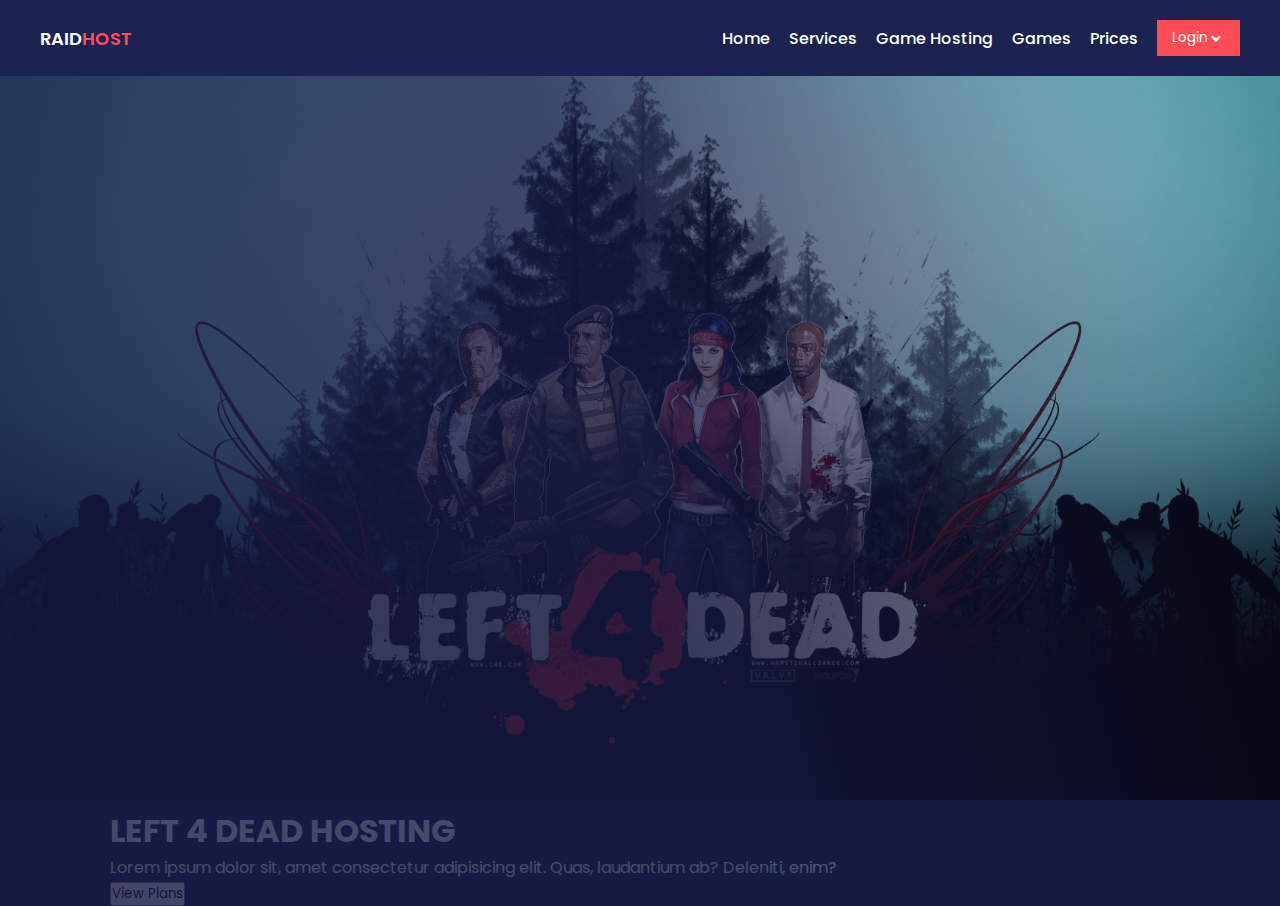
==== Game_Center_HTML5_CSS3/index.html @ 54f1a9e1 "started new project and created header section" ====
<!DOCTYPE html>
<html lang="en">
<head>
    <meta charset="UTF-8">
    <meta name="viewport" content="width=device-width, initial-scale=1.0">
    <title>Document</title>
    <!-- CSS -->
     <link rel="stylesheet" href="./css/style.css">

     <!-- BOXICONS CDN -->
     <link href='https://unpkg.com/boxicons@2.1.4/css/boxicons.min.css' rel='stylesheet'>

     <!-- sekmeye foto ekleme -->
      <link rel="shortcut icon" href="#" type="image/x-icon">
</head>
<body>

    <!-- * HEADER -->
     <header>
        <div class="nav">
             <!-- logo -->
             <a href="index.html" class="logo">Raid<span>Host</span></a>
             <!-- navbar -->
             <nav class="navbar">
                <a href="#" class="nav-link">Home</a>
                <a href="#" class="nav-link">Services</a>
                <a href="#" class="nav-link">Game Hosting</a>
                <a href="#" class="nav-link">Games</a>
                <a href="#" class="nav-link">Prices</a>
                <button class="login-btn">
                    <span>Login</span>
                    <i class='bx bx-chevron-down' ></i>
                  </button>
             </nav>
             <!-- menu-icon -->
              <a href="" class="menu-icon"><i class='bx bx-menu' ></i></a>
              
        </div>
     </header>

     <!-- * HOME -->
      <section class="home" id="home">
        <div class="home-container">
            <div class="home-frame">
                <img src="./img/home-1.jpg" alt="" class="frame-img">
                <div class="home-overlay"></div>
                <div class="home-text container">
                    <h1 class="frame-title">
                        LEFT 4 DEAD <span>HOSTING</span>
                    </h1>
                    <p class="frame-description">
                        Lorem ipsum dolor sit, amet consectetur adipisicing elit. Quas, laudantium ab? Deleniti, enim?
                    </p>
                    <button class="btn">View Plans</button>
                </div>
            </div>
        </div>
      </section>
    
</body>
</html>
---- Game_Center_HTML5_CSS3/css/style.css ----
/* Google Font */
@import url('https://fonts.googleapis.com/css2?family=Poppins:ital,wght@0,100;0,200;0,300;0,400;0,500;0,600;0,700;0,800;0,900;1,100;1,200;1,300;1,400;1,500;1,600;1,700;1,800;1,900&display=swap');

* {
    margin: 0;
    padding: 0;
    box-sizing: border-box; /* kapsayicilarin boyutlarinin tasmasini engeller. */
    font-family: var(--poppins-font-family);
}

/* * VARIABLES */
:root {
    /* font-families */
    --poppins-font-family: "Poppins", sans-serif;
    /* colors */
    --body-color: #171b44;
    --body-alter-color: #4454ff;
    --main-color: #ff4d55;
    --hover-color: #f8646c;
    --container-color: #1d2352;
    --text-color: #fbfeff;
    --text-alter-color: #0bd2d4;
}

/* * Basic Styles */
a {
    text-decoration: none;
}

.container {
    /* background-color: red; */
    max-width: 1060px;
    margin: auto;
    width: 100%;
}

body {
    background-color: var(--body-color);
    color: var(--text-color);
}

/* ! HEADER */
header {
    position: fixed /* yukarida sabit kalmasini saglar */;
    background: #1c2351;
    width: 100%;
    z-index: 200;
    top: 0;
    left: 0;
}

.nav {
    /* background-color: red; */
    max-width: 1200px;
    margin: auto;
    width: 95%;
    display: flex;
    align-items: center;
    justify-content: space-between;
    padding: 20px 0;
}

.logo {
    color: var(--text-color);
    font-size: 18px;
    font-weight: 600;
    text-transform: uppercase;
    display: flex;
    align-items: center;
}

.logo span {
    color: var(--main-color);
}

.navbar {
    display: flex;
    align-items: center;
    column-gap: 19px;
}

.nav-link {
    color: var(--text-color);
    font-size: 16px;
    font-weight: 500;
    position: relative; /* after'daki position:relative calismasi icin bunun relative olmaisi lazim */
}

.nav-link::after {
    content: ""; /* zorunlu */
    position: absolute;
    width: 0;
    height: 3px;
    background-color: var(--main-color);
    left: 0;
    bottom: -4px;
    transition: all 0.4s linear; /* mause cekildiginde hover etkisi olur */
}

.nav-link:hover::after {
    width: 100%;
    transition: all 0.4s linear;
}

.login-btn {
    background-color: var(--main-color);
    color: var(--text-color);
    padding: 8px 15px;
    display: flex;
    justify-content: center;
    align-items: center;
    border: none;
    cursor: pointer;
}

.login-btn i {
    font-size: 18px;
    font-weight: 600;
    transition: all 0.4s linear;
}

.login-btn:hover {
    background: var(--hover-color);
}

.menu-icon {
    display: none;
}

.menu-icon {
    color: var(--text-color);
    font-size: 25px;
}


/* ! HOME */
.home-container {
    min-height: 640px;
    position: relative;
    display: flex;
    align-items: center;
}

.home-frame {
    position: relative;
}

.frame-img {
    width: 100%;
    height: 100%;
}

.home-overlay {
    position: absolute;
    background: linear-gradient(74deg, 
    rgba(23, 27, 68, 80%) 50%,
    rgba(23, 24, 68, 14%));
    width: 100%;
    height: 100%;
    top: 0;
    left: 0;
    z-index: 100;
}


























/* ! RESPONSIVE */
@media (max-width: 1050px) {

}

@media (max-width: 952px) {

}

@media (max-width: 850px) {

}

@media (max-width: 792px) {
    .menu-icon {
        display: block;
    }

    .navbar {
        display: none;
    }

    .nav {
        padding: 10px;
    }
}
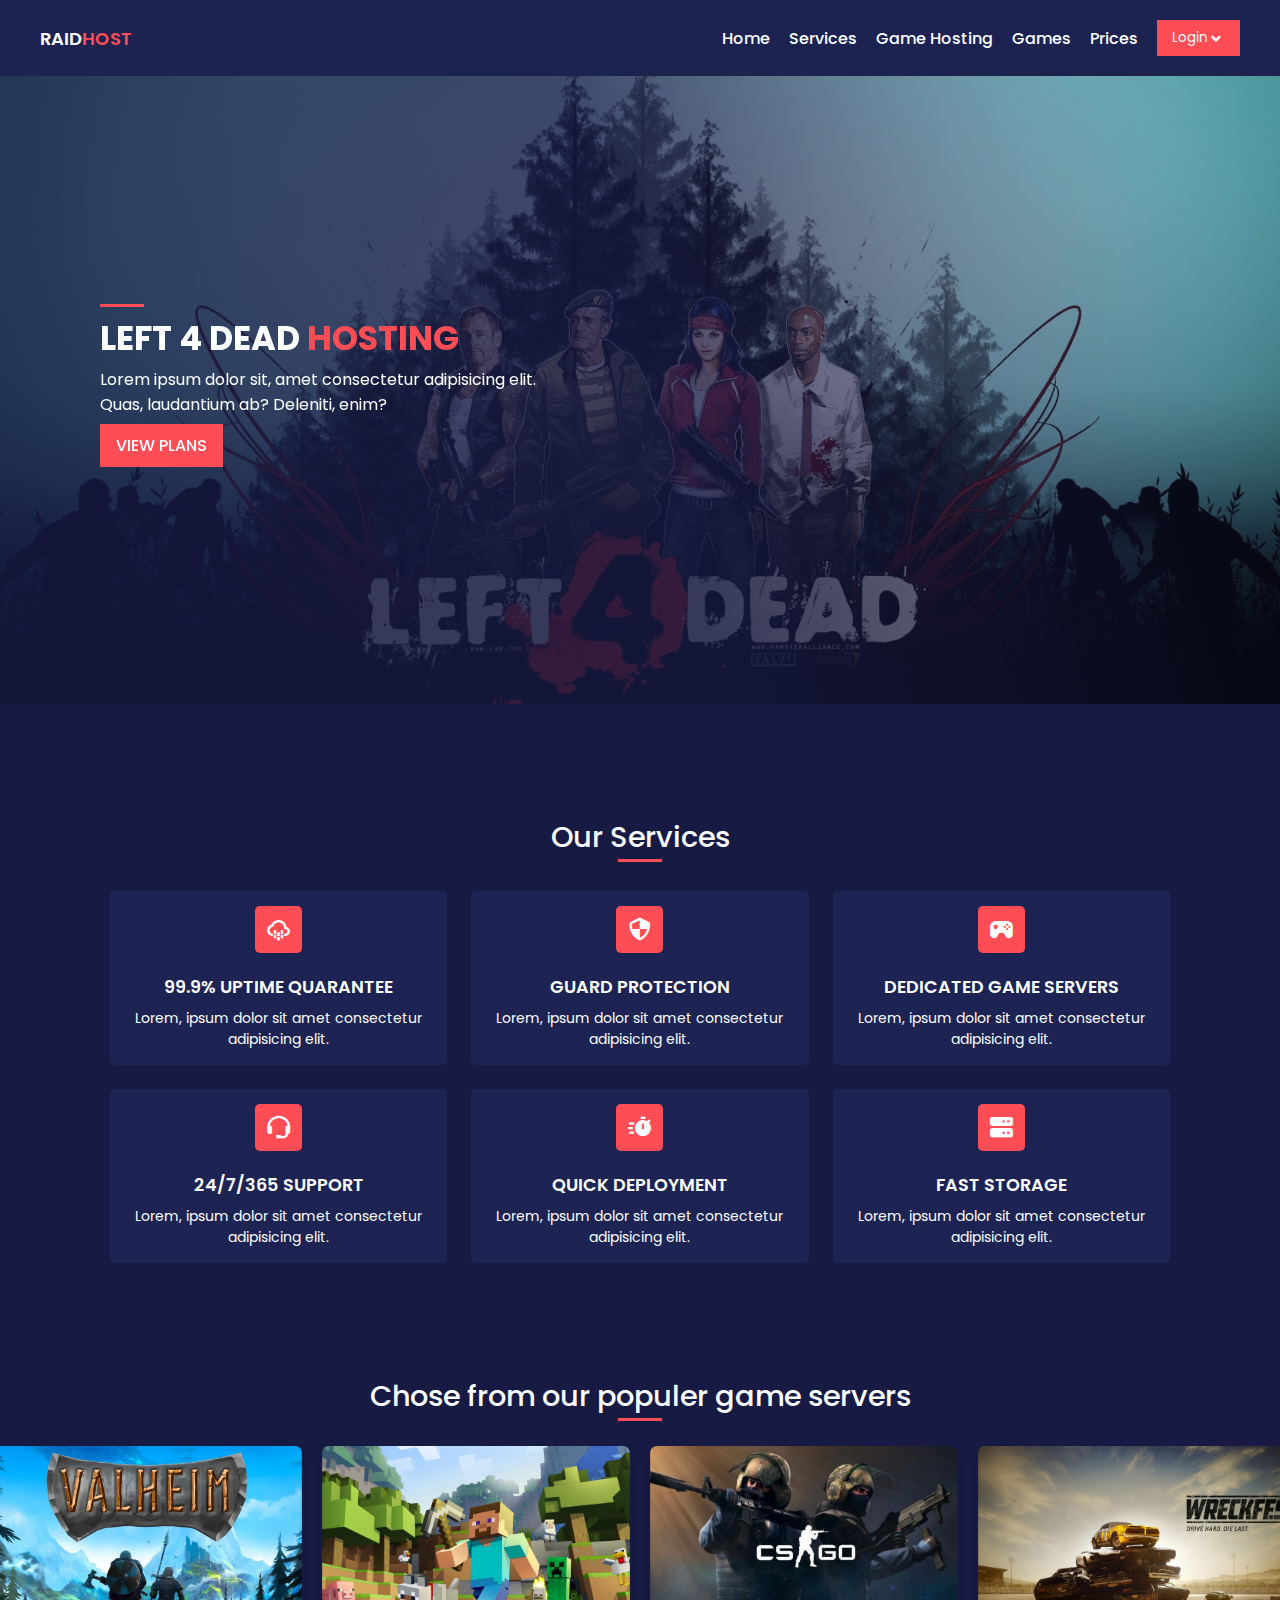
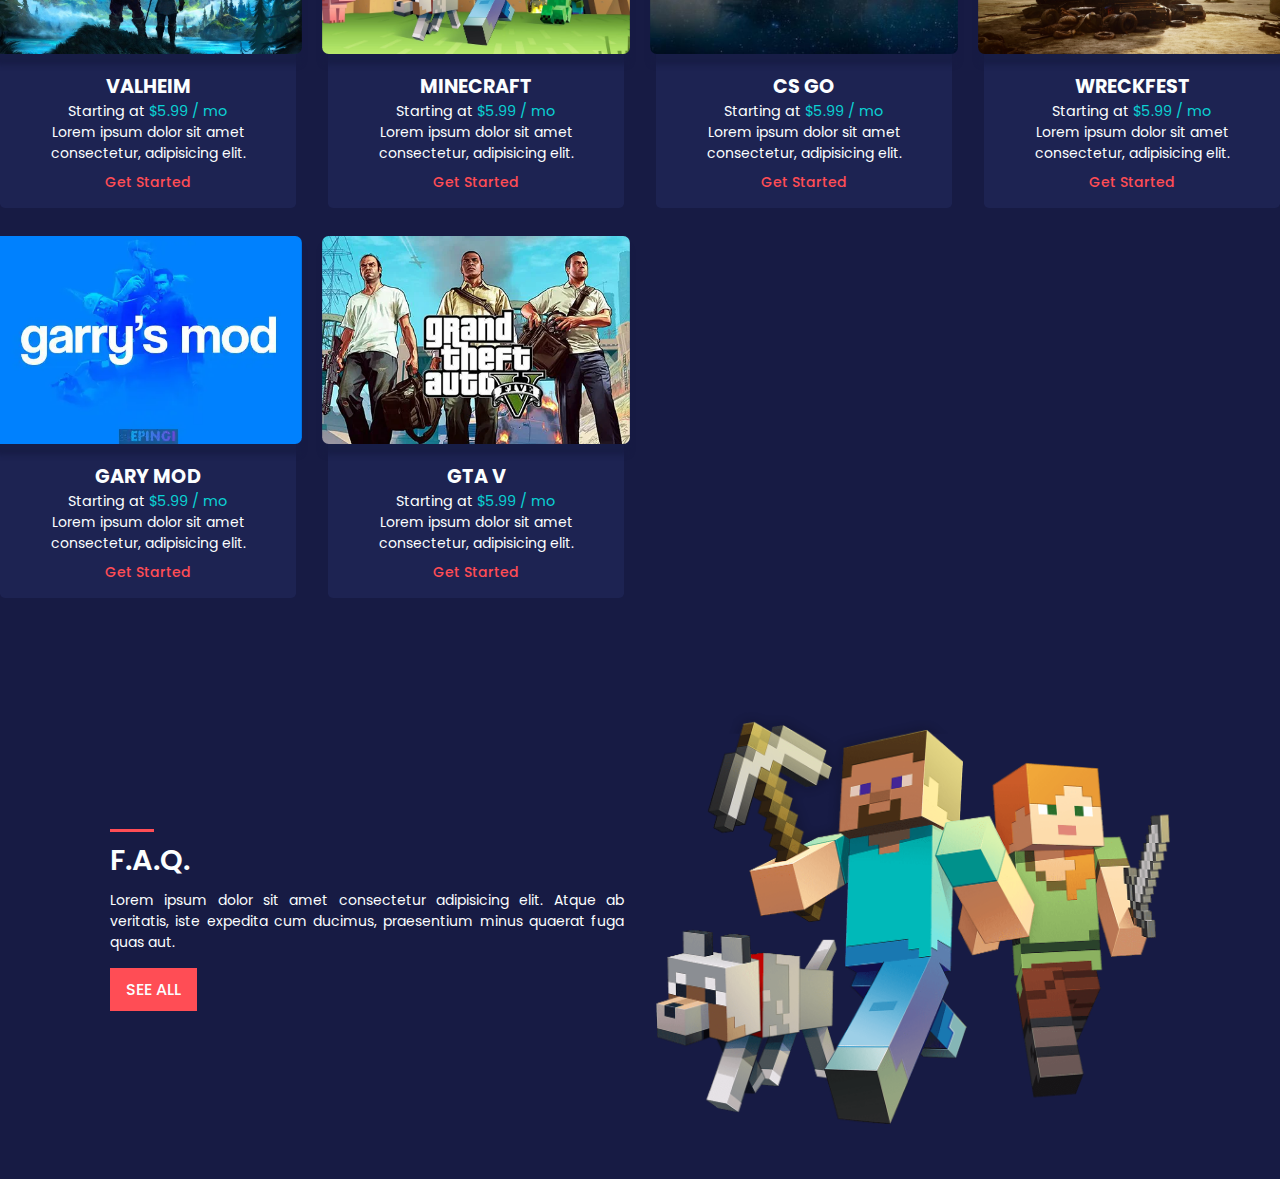
==== commit fe6ed592: "added home, services and faq section" ====
--- a/Game_Center_HTML5_CSS3/index.html
+++ b/Game_Center_HTML5_CSS3/index.html
@@ -16,7 +16,7 @@
 <body>
 
     <!-- * HEADER -->
-     <header>
+    <header>
         <div class="nav">
              <!-- logo -->
              <a href="index.html" class="logo">Raid<span>Host</span></a>
@@ -36,26 +36,165 @@
               <a href="" class="menu-icon"><i class='bx bx-menu' ></i></a>
               
         </div>
-     </header>
-
-     <!-- * HOME -->
-      <section class="home" id="home">
-        <div class="home-container">
-            <div class="home-frame">
-                <img src="./img/home-1.jpg" alt="" class="frame-img">
+    </header>
+
+    <!-- * HOME -->
+    <section class="home" id="home">
+        <div class="home-wrapper">
+                <img src="./img/home-1.jpg" alt="">
                 <div class="home-overlay"></div>
                 <div class="home-text container">
-                    <h1 class="frame-title">
+                    <h1 class="home-title">
                         LEFT 4 DEAD <span>HOSTING</span>
                     </h1>
-                    <p class="frame-description">
+                    <p class="home-description">
                         Lorem ipsum dolor sit, amet consectetur adipisicing elit. Quas, laudantium ab? Deleniti, enim?
                     </p>
-                    <button class="btn">View Plans</button>
+                    <a href="#" class="btn">View Plans</a>
                 </div>
             </div>
         </div>
-      </section>
+    </section>
+
+    <!-- * SERVICES -->
+    <section class="servives container" id="services">
+        <!-- heading -->
+         <h2 class="heading">Our Services</h2>
+         <div class="services-content">
+            <!-- boxes -->
+             <div class="ser-box">
+                <i class="bx bx-cloud-drizzle"></i>
+                <h2 class="ser-box-title">99.9% UPTIME QUARANTEE</h2>
+                <p>Lorem, ipsum dolor sit amet consectetur adipisicing elit.</p>
+             </div>
+
+             <div class="ser-box">
+                <i class="bx bx-shield-quarter"></i>
+                <h2 class="ser-box-title">GUARD PROTECTION</h2>
+                <p>Lorem, ipsum dolor sit amet consectetur adipisicing elit.</p>
+             </div>
+
+             <div class="ser-box">
+                <i class="bx bxs-joystick"></i>
+                <h2 class="ser-box-title">DEDICATED GAME SERVERS</h2>
+                <p>Lorem, ipsum dolor sit amet consectetur adipisicing elit.</p>
+             </div>
+
+             <div class="ser-box">
+                <i class="bx bx-support"></i>
+                <h2 class="ser-box-title">24/7/365 SUPPORT</h2>
+                <p>Lorem, ipsum dolor sit amet consectetur adipisicing elit.</p>
+             </div>
+
+             <div class="ser-box">
+                <i class="bx bxs-timer"></i>
+                <h2 class="ser-box-title">QUICK DEPLOYMENT</h2>
+                <p>Lorem, ipsum dolor sit amet consectetur adipisicing elit.</p>
+             </div>
+
+             <div class="ser-box">
+                <i class="bx bxs-server"></i>
+                <h2 class="ser-box-title">FAST STORAGE</h2>
+                <p>Lorem, ipsum dolor sit amet consectetur adipisicing elit.</p>
+             </div>
+         </div>
+    </section>
+
+    <!-- * GAMES -->
+    <section class="games conteiner" id="games">
+            <!-- heading -->
+             <h2 class="heading">Chose from our populer game servers</h2>
+             <!-- games-content -->
+            <div class="games-content">
+                <!-- boxes -->
+                <div class="games-box">
+                    <img src="./img/game-1.jpg" class="game-box-img" alt="">
+                    <div class="game-text">
+                        <h2 class="game-box-title">VALHEIM</h2>
+                        <h3 class="game-price">Starting at <span>$5.99 / mo</span></h3>
+                        <p>
+                            Lorem ipsum dolor sit amet consectetur, adipisicing elit.
+                        </p>
+                        <a href="#" class="game-btn">Get Started</a>
+                    </div>
+                </div> 
+
+                <div class="games-box">
+                    <img src="./img/game-2.jpg" class="game-box-img" alt="">
+                    <div class="game-text">
+                        <h2 class="game-box-title">MINECRAFT</h2>
+                        <h3 class="game-price">Starting at <span>$5.99 / mo</span></h3>
+                        <p>
+                            Lorem ipsum dolor sit amet consectetur, adipisicing elit.
+                        </p>
+                        <a href="#" class="game-btn">Get Started</a>
+                    </div>
+                </div> 
+
+                <div class="games-box">
+                    <img src="./img/game-3.jpg" class="game-box-img" alt="">
+                    <div class="game-text">
+                        <h2 class="game-box-title">CS GO</h2>
+                        <h3 class="game-price">Starting at <span>$5.99 / mo</span></h3>
+                        <p>
+                            Lorem ipsum dolor sit amet consectetur, adipisicing elit.
+                        </p>
+                        <a href="#" class="game-btn">Get Started</a>
+                    </div>
+                </div> 
+
+                <div class="games-box">
+                    <img src="./img/game-4.jpg" class="game-box-img" alt="">
+                    <div class="game-text">
+                        <h2 class="game-box-title">WRECKFEST</h2>
+                        <h3 class="game-price">Starting at <span>$5.99 / mo</span></h3>
+                        <p>
+                            Lorem ipsum dolor sit amet consectetur, adipisicing elit.
+                        </p>
+                        <a href="#" class="game-btn">Get Started</a>
+                    </div>
+                </div> 
+
+                <div class="games-box">
+                    <img src="./img/game-5.webp" class="game-box-img" alt="">
+                    <div class="game-text">
+                        <h2 class="game-box-title">GARY MOD</h2>
+                        <h3 class="game-price">Starting at <span>$5.99 / mo</span></h3>
+                        <p>
+                            Lorem ipsum dolor sit amet consectetur, adipisicing elit.
+                        </p>
+                        <a href="#" class="game-btn">Get Started</a>
+                    </div>
+                </div> 
+
+                <div class="games-box">
+                    <img src="./img/game-6.webp" class="game-box-img" alt="">
+                    <div class="game-text">
+                        <h2 class="game-box-title">GTA V</h2>
+                        <h3 class="game-price">Starting at <span>$5.99 / mo</span></h3>
+                        <p>
+                            Lorem ipsum dolor sit amet consectetur, adipisicing elit.
+                        </p>
+                        <a href="#" class="game-btn">Get Started</a>
+                    </div>
+                </div> 
+            </div>
+    </section>
+
+    <!-- * FAQ -->
+     <section class="faq container" id="faq">
+        <div class="faq-text">
+            <h2 class="faq-title">F.A.Q.</h2>
+            <p>
+                Lorem ipsum dolor sit amet consectetur adipisicing elit. Atque ab veritatis, iste expedita cum ducimus, praesentium minus quaerat fuga quas aut.
+            </p>
+            <a href="#" class="btn">SEE ALL</a>
+        </div>
+        <div class="faq-img">
+            <img src="./img/faq-img.png" alt="">
+        </div>
+     </section>
+
     
 </body>
 </html>--- a/Game_Center_HTML5_CSS3/css/style.css
+++ b/Game_Center_HTML5_CSS3/css/style.css
@@ -23,8 +23,18 @@
 }
 
 /* * Basic Styles */
-a {
-    text-decoration: none;
+body {
+    background-color: var(--body-color);
+    color: var(--text-color);
+}
+
+::selection {
+    background: var(--main-color);
+    color: var(--text-color);
+}
+
+section {
+    padding: 4rem 0 3rem;
 }
 
 .container {
@@ -34,9 +44,12 @@
     width: 100%;
 }
 
-body {
-    background-color: var(--body-color);
-    color: var(--text-color);
+a {
+    text-decoration: none;
+}
+
+img {
+    width: 100%;
 }
 
 /* ! HEADER */
@@ -113,7 +126,7 @@
     cursor: pointer;
 }
 
-.login-btn i {
+.login-btn .bx {
     font-size: 18px;
     font-weight: 600;
     transition: all 0.4s linear;
@@ -127,27 +140,25 @@
     display: none;
 }
 
-.menu-icon {
+.menu-icon .bx {
     color: var(--text-color);
     font-size: 25px;
 }
 
 
 /* ! HOME */
-.home-container {
+.home-wrapper {
     min-height: 640px;
     position: relative;
-    display: flex;
-    align-items: center;
-}
-
-.home-frame {
-    position: relative;
-}
-
-.frame-img {
+}
+
+.home-wrapper img {
+    position: absolute;
     width: 100%;
     height: 100%;
+    object-fit: cover;
+    object-position: center;
+    z-index: -1;
 }
 
 .home-overlay {
@@ -162,15 +173,201 @@
     z-index: 100;
 }
 
-
-
-
-
-
-
-
-
-
+.home-text {
+    position: absolute;
+    z-index: 200;
+    top: 250px;
+    left: 100px;
+}
+
+.home-title {
+    font-size: 2.1rem;
+    font-weight: 700;
+    text-transform: uppercase;
+}
+
+.home-title span {
+    color: var(--main-color);
+}
+
+.home-title::after, .faq-title::after {
+    position: absolute;
+    content: "";
+    width: 44px;
+    height: 3px;
+    background-color: var(--main-color);
+    left: 0;
+    top: -10px;
+}
+
+.home-description {
+    max-width: 450px;
+    font-size: 16px;
+    margin: 0.2rem 0 1rem;
+}
+
+.btn {
+    background-color: var(--main-color);
+    color: var(--text-color);
+    padding: 10px 16px;
+    font-size: 1rem;
+    font-weight: 500;
+    text-transform: uppercase;
+    transition: all 0.3s linear;
+}
+
+.btn:hover {
+    background: var(--hover-color);
+}
+
+
+/* ! SERVICES */
+.heading {
+    position: relative;
+    text-align: center;
+    font-size: 1.8rem;
+    font-weight: 500;
+    margin-bottom: 32px;
+}
+
+.heading::after {
+    position: absolute;
+    content: "";
+    background: var(--main-color);
+    width: 44px;
+    height: 3px;
+    left: 50%;
+    display: flex;
+    transform: translate(-50%);
+}
+
+.services-content {
+    display: grid;
+    grid-template-columns: repeat(auto-fit, minmax(280px, auto));
+    gap: 1.5rem;
+}
+
+.ser-box {
+    background: var(--container-color);
+    display: flex;
+    flex-direction: column;
+    align-items: center;
+    text-align: center;
+    border-radius: 0.3rem;
+    padding: 15px;
+    transition: all 0.4s ease-in-out;
+    cursor: pointer;
+}
+
+.ser-box:hover {
+    transform: scale(1.05);
+}
+
+.ser-box .bx {
+    font-size: 1.7rem;
+    background: var(--main-color);
+    padding: 10px;
+    border-radius: 0.3rem;
+}
+
+.ser-box-title {
+    font-size: 1.1rem;
+    font-weight: 600;
+    text-transform: uppercase;
+    margin: 1.3rem 0 0.5rem;
+}
+
+.ser-box p {
+    font-size: 14px;
+}
+
+/* ! GAMES */
+.games-content {
+    display: grid;
+    grid-template-columns: repeat(auto-fit, minmax(280px, auto));
+    gap: 2rem;
+}
+
+.games-box {
+    background: var(--container-color);
+    border-radius: 0.3rem;
+}
+
+.games-box img {
+    width: 100%;
+    height: 200px;
+    object-fit: cover;
+    object-position: center;
+    border-radius: 0.4rem;
+    transform: scale(1.04);
+    box-shadow: 0px 10px 5px rgba(23, 27, 68, 80%);
+}
+
+.game-text {
+    padding: 15px;
+    display: flex;
+    flex-direction: column;
+    align-items: center;
+    text-align: center;
+}
+
+.game-box-title {
+    font-size: 1.2rem;
+    font-size: 500;
+    text-transform: uppercase;
+}
+
+.game-price {
+    font-size: 0.9rem;
+    font-weight: 400;
+}
+
+.game-price span {
+    color: var(--text-alter-color);
+}
+
+.games-box p {
+    font-size: 14px;
+}
+
+.game-btn {
+    color: var(--main-color);
+    margin-top: 0.5rem;
+    font-size: 14px;
+    font-weight: 500;
+}
+
+/* ! FAQ */
+.faq {
+    display: flex;
+    align-items: center;
+    flex-wrap: wrap;
+    gap: 2rem;
+}
+
+.faq-text {
+    flex: 1 1 17rem; /* büyültme, kücültme, boyutu */
+}
+
+.faq-img {
+    flex: 1 1 17rem;
+}
+
+.faq-img img {
+    width: 100%;
+}
+
+.faq-title {
+    position: relative;
+    font-size: 1.8rem;
+    font-weight: 600;
+}
+
+.faq-text p {
+    font-size: 14px;
+    text-align: justify;
+    margin: 0.5rem 0 1.5rem;
+}
 
 
 
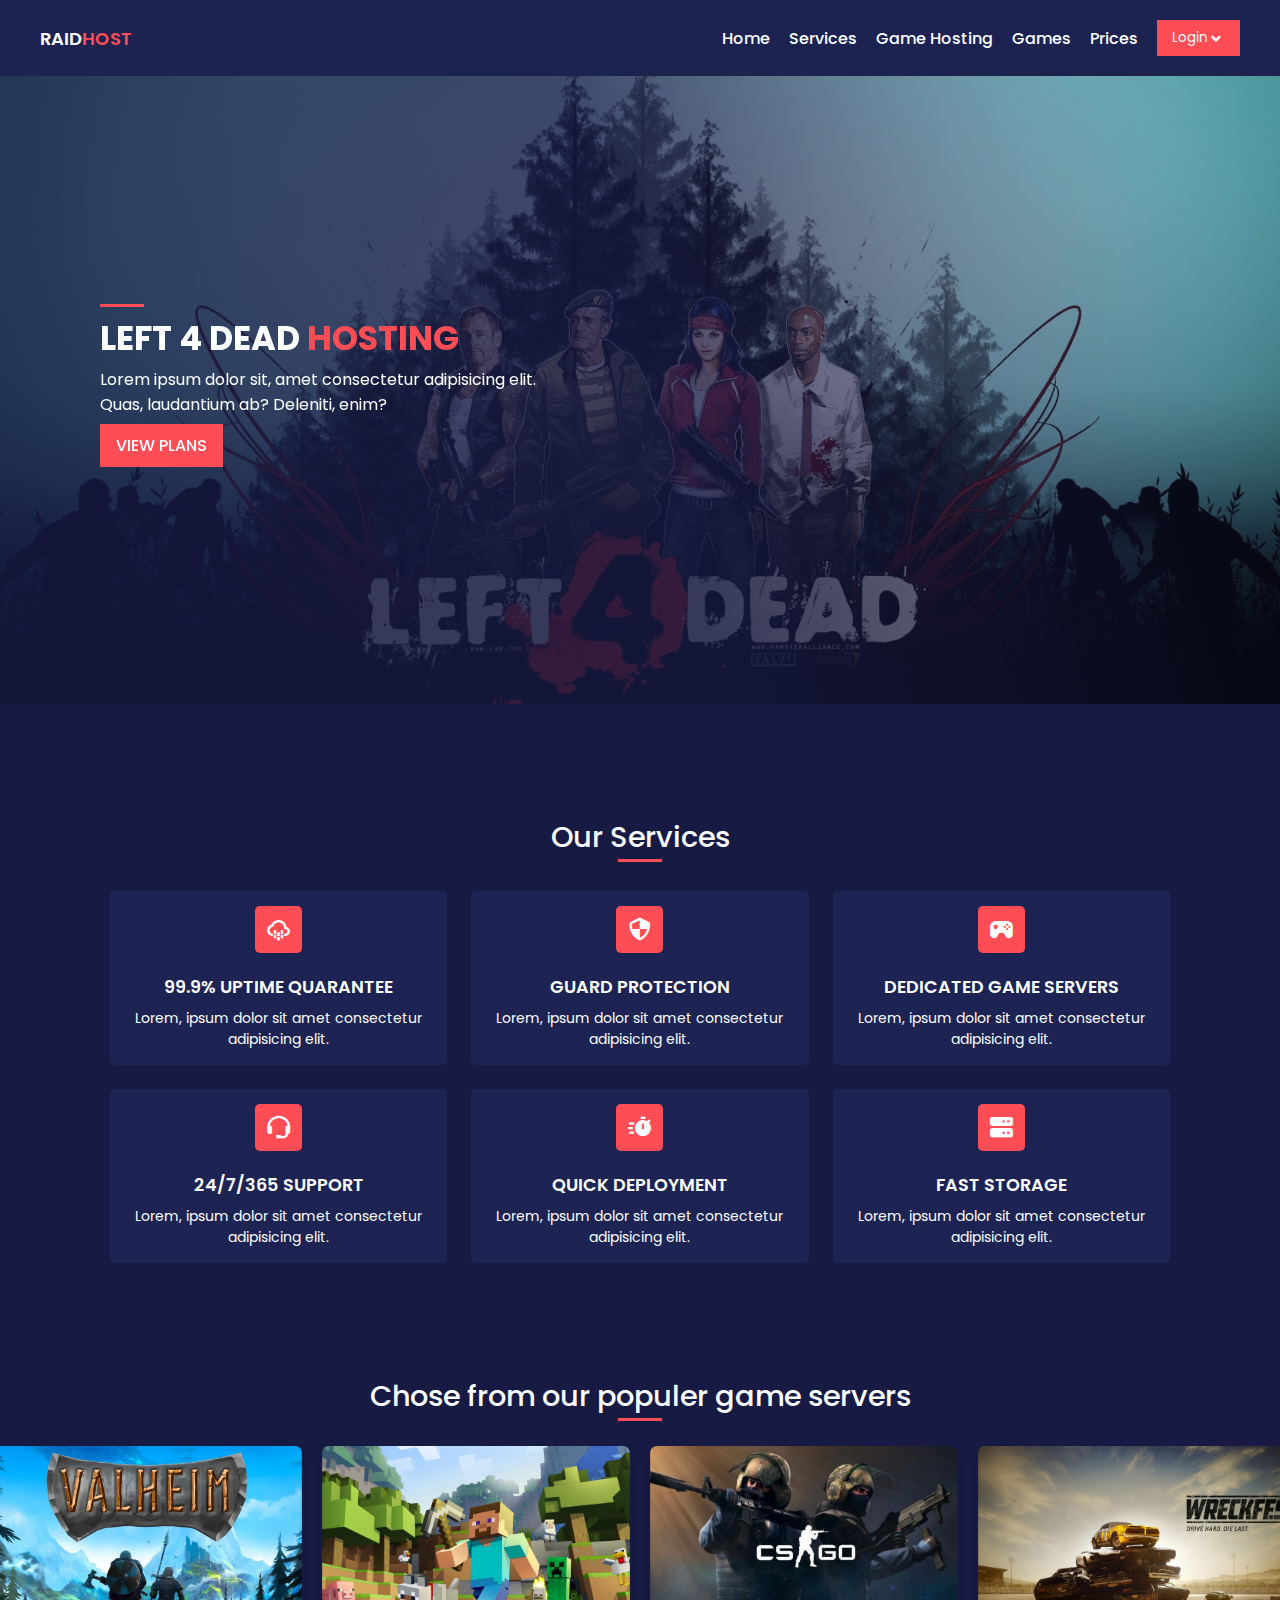
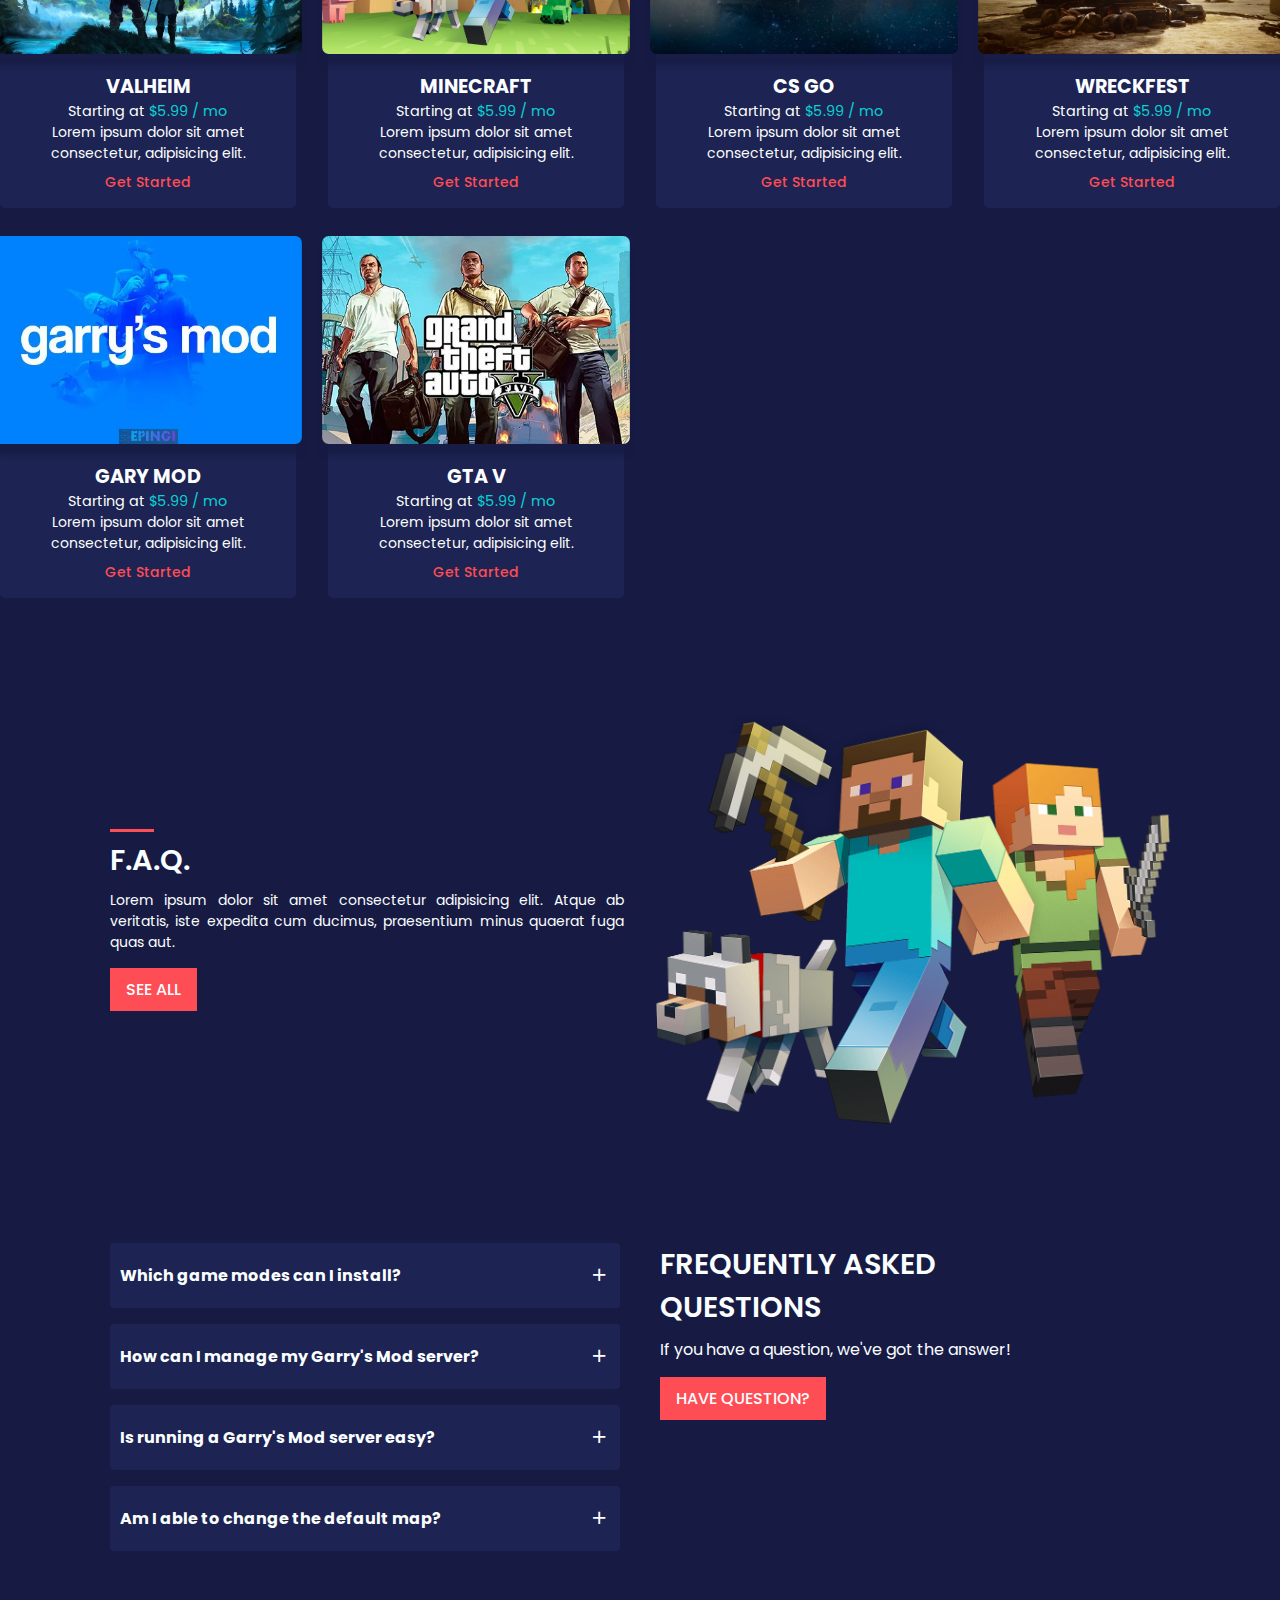
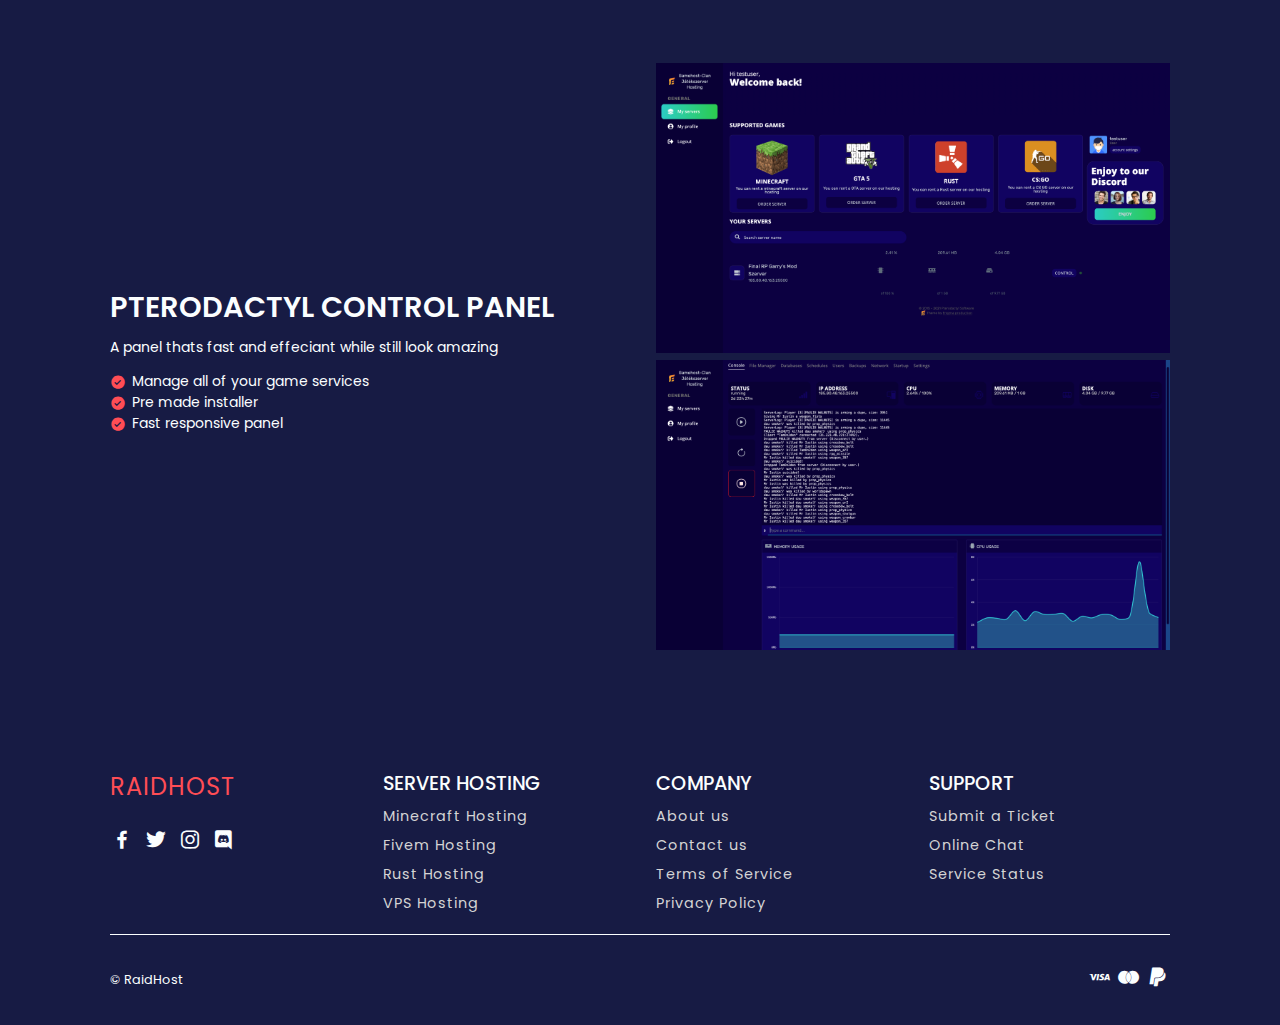
==== commit da63b46a: "added accordion, footer, control panel and copyright section" ====
--- a/Game_Center_HTML5_CSS3/index.html
+++ b/Game_Center_HTML5_CSS3/index.html
@@ -182,7 +182,7 @@
     </section>
 
     <!-- * FAQ -->
-     <section class="faq container" id="faq">
+    <section class="faq container" id="faq">
         <div class="faq-text">
             <h2 class="faq-title">F.A.Q.</h2>
             <p>
@@ -193,7 +193,139 @@
         <div class="faq-img">
             <img src="./img/faq-img.png" alt="">
         </div>
-     </section>
+    </section>
+
+    <!-- * ACCORDION -->
+    <section class="faq-accordion container" id="faq-acc">
+        <!-- accordion container -->
+         <div class="accordion-container">
+            <!-- items -->
+             <div class="accordion-item">
+                <div class="accordion-header">
+                    <h2 class="accordion-title">
+                        Which game modes can I install?
+                    </h2>
+                    <i class="bx bx-plus accordion-icon"></i>
+                </div>
+             </div>
+
+             <div class="accordion-item">
+                <div class="accordion-header">
+                    <h2 class="accordion-title">
+                        How can I manage my Garry's Mod server?
+                    </h2>
+                    <i class="bx bx-plus accordion-icon"></i>
+                </div>
+             </div>
+
+             <div class="accordion-item">
+                <div class="accordion-header">
+                    <h2 class="accordion-title">
+                        Is running a Garry's Mod server easy?
+                    </h2>
+                    <i class="bx bx-plus accordion-icon"></i>
+                </div>
+             </div>
+
+             <div class="accordion-item">
+                <div class="accordion-header">
+                    <h2 class="accordion-title">
+                        Am I able to change the default map?
+                    </h2>
+                    <i class="bx bx-plus accordion-icon"></i>
+                </div>
+             </div>
+         </div>
+
+         <!-- accordion text -->
+          <div class="accordion-text">
+            <h2>FREQUENTLY ASKED <br> QUESTIONS</h2>
+            <p>If you have a question, we've got the answer!</p>
+            <a href="#" class="btn">Have Question?</a>
+          </div>
+    </section>
+
+    <!-- * CONTROL PANEL -->
+    <section class="control">
+        <div class="control-content container">
+            <!-- control content -->
+            <div class="control-text">
+                <h2 class="control-title">PTERODACTYL CONTROL PANEL</h2>
+                <p>A panel thats fast and effeciant while still look amazing</p>
+                <div class="control-spec">
+                    <div class="spec-box">
+                        <i class="bx bxs-check-circle"></i>
+                        <span>Manage all of your game services</span>
+                    </div>
+                    <div class="spec-box">
+                        <i class="bx bxs-check-circle"></i>
+                        <span>Pre made installer</span>
+                    </div>
+                    <div class="spec-box">
+                        <i class="bx bxs-check-circle"></i>
+                        <span>Fast responsive panel</span>
+                    </div>
+                </div>
+            </div>
+            <!-- control images -->
+             <div class="control-images">
+                <div class="control-wrapper">
+                    <div class="control-img-box">
+                        <img src="./img/control-panel-1.png" alt="">
+                    </div>
+                    <div class="control-img-box">
+                        <img src="./img/control-panel-2.png" alt="">
+                    </div>
+                </div>
+             </div>
+        </div>    
+    </section>
+
+    <!-- * FOOTER -->
+    <footer class="footer container">
+        <div class="footer-box">
+            <a href="index.html" class="footer-logo">Raidhost</a>
+            <div class="social">
+                <i class="bx bxl-facebook"></i>
+                <i class="bx bxl-twitter"></i>
+                <i class="bx bxl-instagram"></i>
+                <i class="bx bxl-discord"></i>
+            </div>
+        </div>
+
+        <div class="footer-box">
+            <h2>SERVER HOSTING</h2>
+            <a href="#">Minecraft Hosting</a>
+            <a href="#">Fivem Hosting</a>
+            <a href="#">Rust Hosting</a>
+            <a href="#">VPS Hosting</a>
+        </div>
+
+        <div class="footer-box">
+            <h2>COMPANY</h2>
+            <a href="#">About us</a>
+            <a href="#">Contact us</a>
+            <a href="#">Terms of Service</a>
+            <a href="#">Privacy Policy</a>
+        </div>
+
+        <div class="footer-box">
+            <h2>SUPPORT</h2>
+            <a href="#">Submit a Ticket</a>
+            <a href="#">Online Chat</a>
+            <a href="#">Service Status</a>
+        </div>
+    </footer>
+
+    <!-- * COPYRIGHT -->
+    <div class="copyright container">
+        <p>&copy; RaidHost</p>
+        <div class="payments">
+            <i class="bx bxl-visa"></i>
+            <i class="bx bxl-mastercard"></i>
+            <i class="bx bxl-paypal"></i>
+        </div>
+    </div>
 
     
 </body>
--- a/Game_Center_HTML5_CSS3/css/style.css
+++ b/Game_Center_HTML5_CSS3/css/style.css
@@ -341,7 +341,7 @@
 .faq {
     display: flex;
     align-items: center;
-    flex-wrap: wrap;
+    flex-wrap: wrap; /* tasma olursa alta atar */
     gap: 2rem;
 }
 
@@ -370,14 +370,181 @@
 }
 
 
-
-
-
-
-
-
-
-
+/* ! ACCORDION */
+.faq-accordion {
+    display: flex;
+    flex-wrap: wrap;
+    gap: 2.5rem;
+}
+
+.accordion-text {
+    flex: 1 1 17rem;
+}
+
+.accordion-container {
+    flex: 1 1 17rem;
+}
+
+.accordion-text h2 {
+    position: relative;
+    font-size: 1.8rem;
+    font-weight: 600;
+    text-transform: uppercase;
+}
+
+.accordion-text p {
+    margin: 0.5rem 0 1.5rem;
+}
+
+.accordion-container {
+    display: grid;
+    gap: 1rem;
+}
+
+.accordion-item {
+    background-color: var(--container-color);
+    padding: 10px;
+    border-radius: 0.25rem;
+}
+
+.accordion-header {
+    display: flex;
+    justify-content: space-between;
+    align-items: center;
+    padding: 10px 0;
+    cursor: pointer;
+}
+
+.accordion-title {
+    font-size: 1rem;
+    font-size: 400;
+}
+
+.accordion-icon {
+    font-size: 1.3rem;
+    color: var(--text-color);
+}
+
+
+/* ! CONTROL PANEL */
+.control {
+    background: var(--body-color);
+}
+
+.control-content {
+    display: flex;
+    align-items: center;
+    gap: 2rem;
+    flex-wrap: wrap;
+}
+
+.control-text {
+    flex: 1 1 17rem;
+}
+
+.control-images {
+    flex: 1 1 17rem;
+}
+
+.control-title {
+    position: relative;
+    font-size: 1.8rem;
+    font-weight: 600;
+    text-transform: uppercase;
+}
+
+.control-text p {
+    font-size: 14px;
+    margin: 0.5rem 0 0.8rem;
+}
+
+.control-text .bx {
+    color: var(--main-color);
+}
+
+.spec-box {
+    display: flex;
+    align-items: center;
+    gap: 0.4rem;
+}
+
+.spec-box span {
+    font-size: 14px;
+}
+
+/* ! FOOTER */
+footer {
+    display: grid;
+    grid-template-columns: repeat(4, 1fr);
+    gap: 2rem;
+    margin-top: 4rem !important;
+    padding-bottom: 20px;
+}
+
+.footer-box {
+    display: flex;
+    flex-direction: column;
+    gap: 0.5rem;
+}
+
+.footer-box h2 {
+    font-size: 1.2rem;
+    font-weight: 500;
+    text-transform: uppercase;
+}
+
+.footer-box a {
+    color: #d4d4d4;
+    font-size: 0.9rem;
+    font-weight: 400;
+    letter-spacing: 1px;
+    transition: all 0.3s linear;
+}
+
+.footer-box a:hover {
+    color: var(--hover-color);
+    /* font-size: 1rem; */
+}
+
+.footer-box .footer-logo {
+    color: var(--main-color);
+    text-transform: uppercase;
+    font-size: 1.5rem;
+}
+
+.social {
+    margin-top: 1rem;
+    display: flex;
+    align-items: center;
+    column-gap: 10px;
+}
+
+.social .bx {
+    font-size: 1.5rem;
+    transition: all 0.4s linear;
+}
+
+.social .bx:hover {
+    color: var(--main-color);
+    cursor: pointer;
+}
+
+/* ! COPYRIGHT */
+.copyright {
+    border-top: 1px solid var(--text-color);
+    padding: 30px 0;
+    display: flex;
+    justify-content: space-between;
+    align-items: center;
+}
+
+.copyright p {
+    font-size: 0.8rem;
+}
+
+.payments .bx {
+    font-size: 25px;
+}
 
 
 
@@ -386,11 +553,28 @@
 
 /* ! RESPONSIVE */
 @media (max-width: 1050px) {
-
+    .container {
+        margin: 0 auto;
+        width: 92%;
+    }
 }
 
 @media (max-width: 952px) {
-
+    .nav {
+        padding: 14px 0;
+    }
+    
+    section {
+        padding: 3rem 0.5rem 2rem;
+    }
+
+    .home-text {
+        left: 20px;
+    }
+
+    footer {
+        grid-template-columns: repeat(2, 1fr);
+    }
 }
 
 @media (max-width: 850px) {
@@ -409,4 +593,8 @@
     .nav {
         padding: 10px;
     }
+
+    footer {
+        grid-template-columns: 1fr;
+    }
 }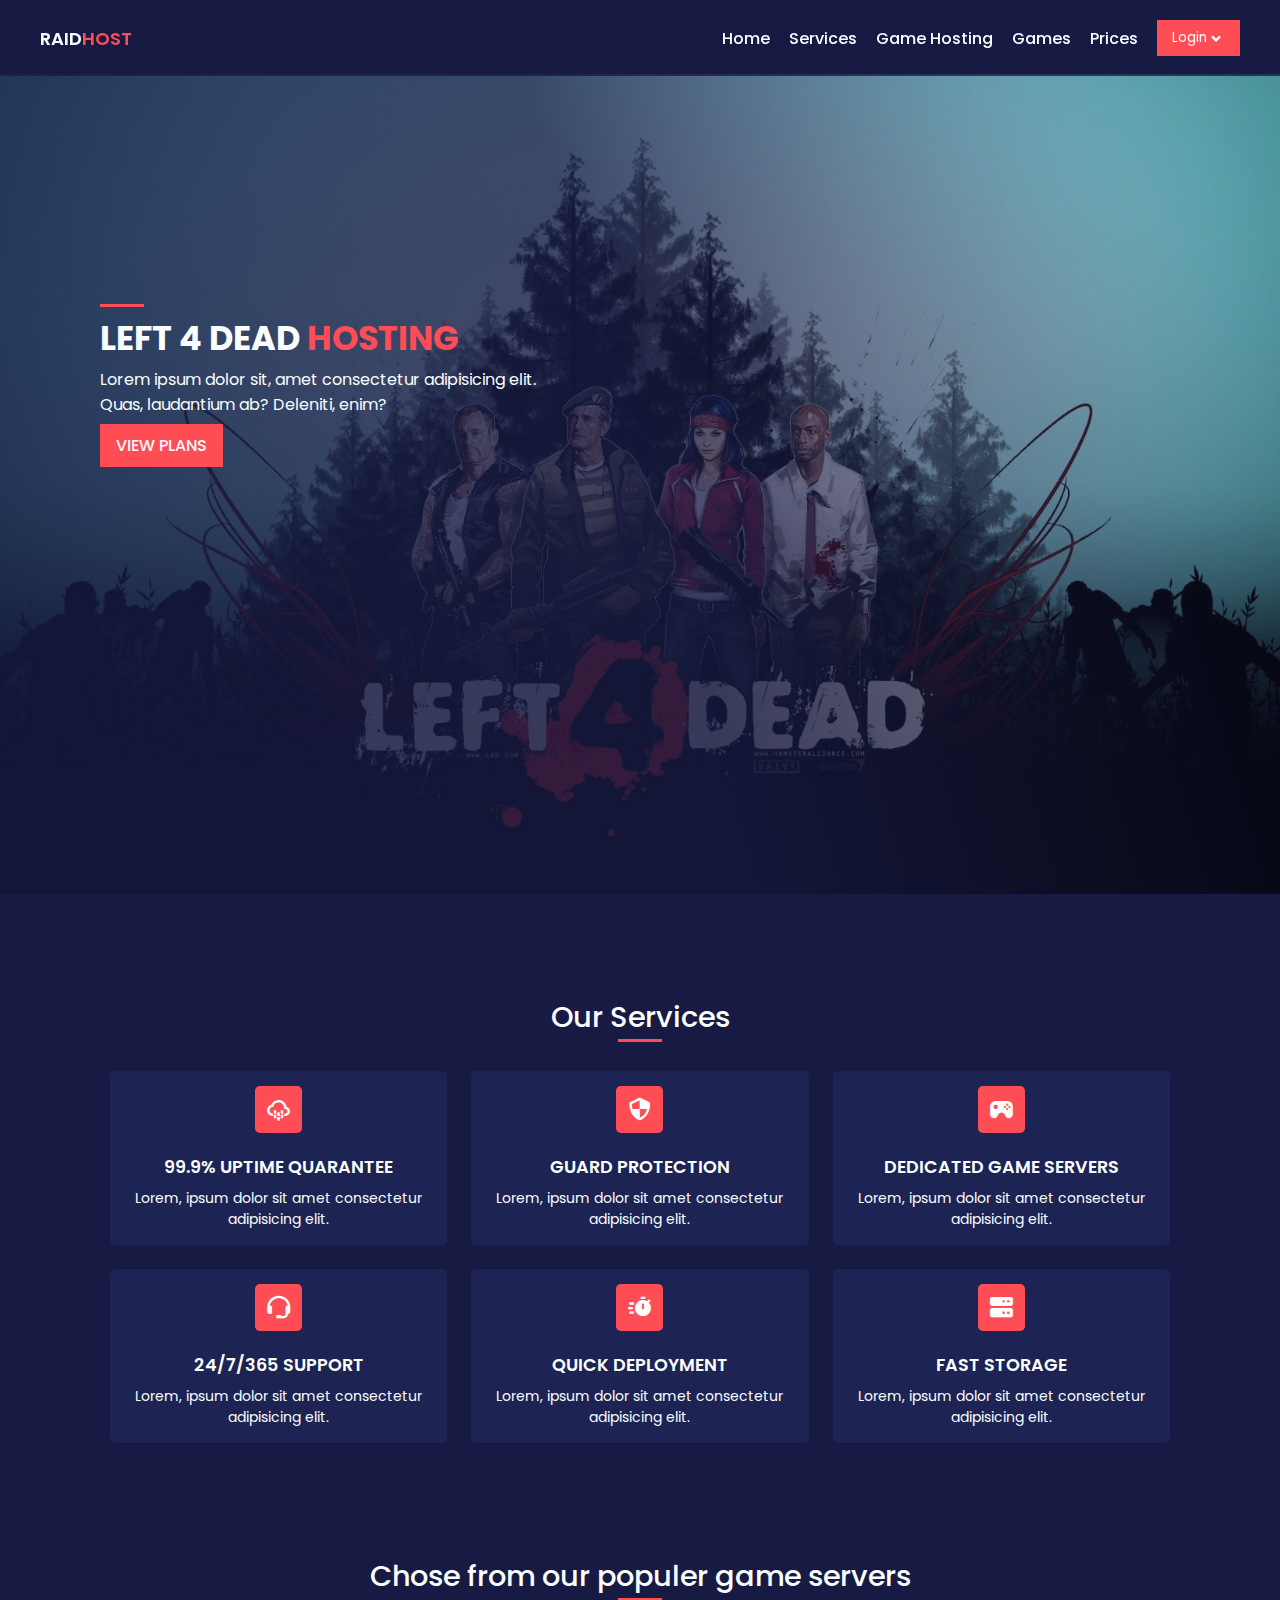
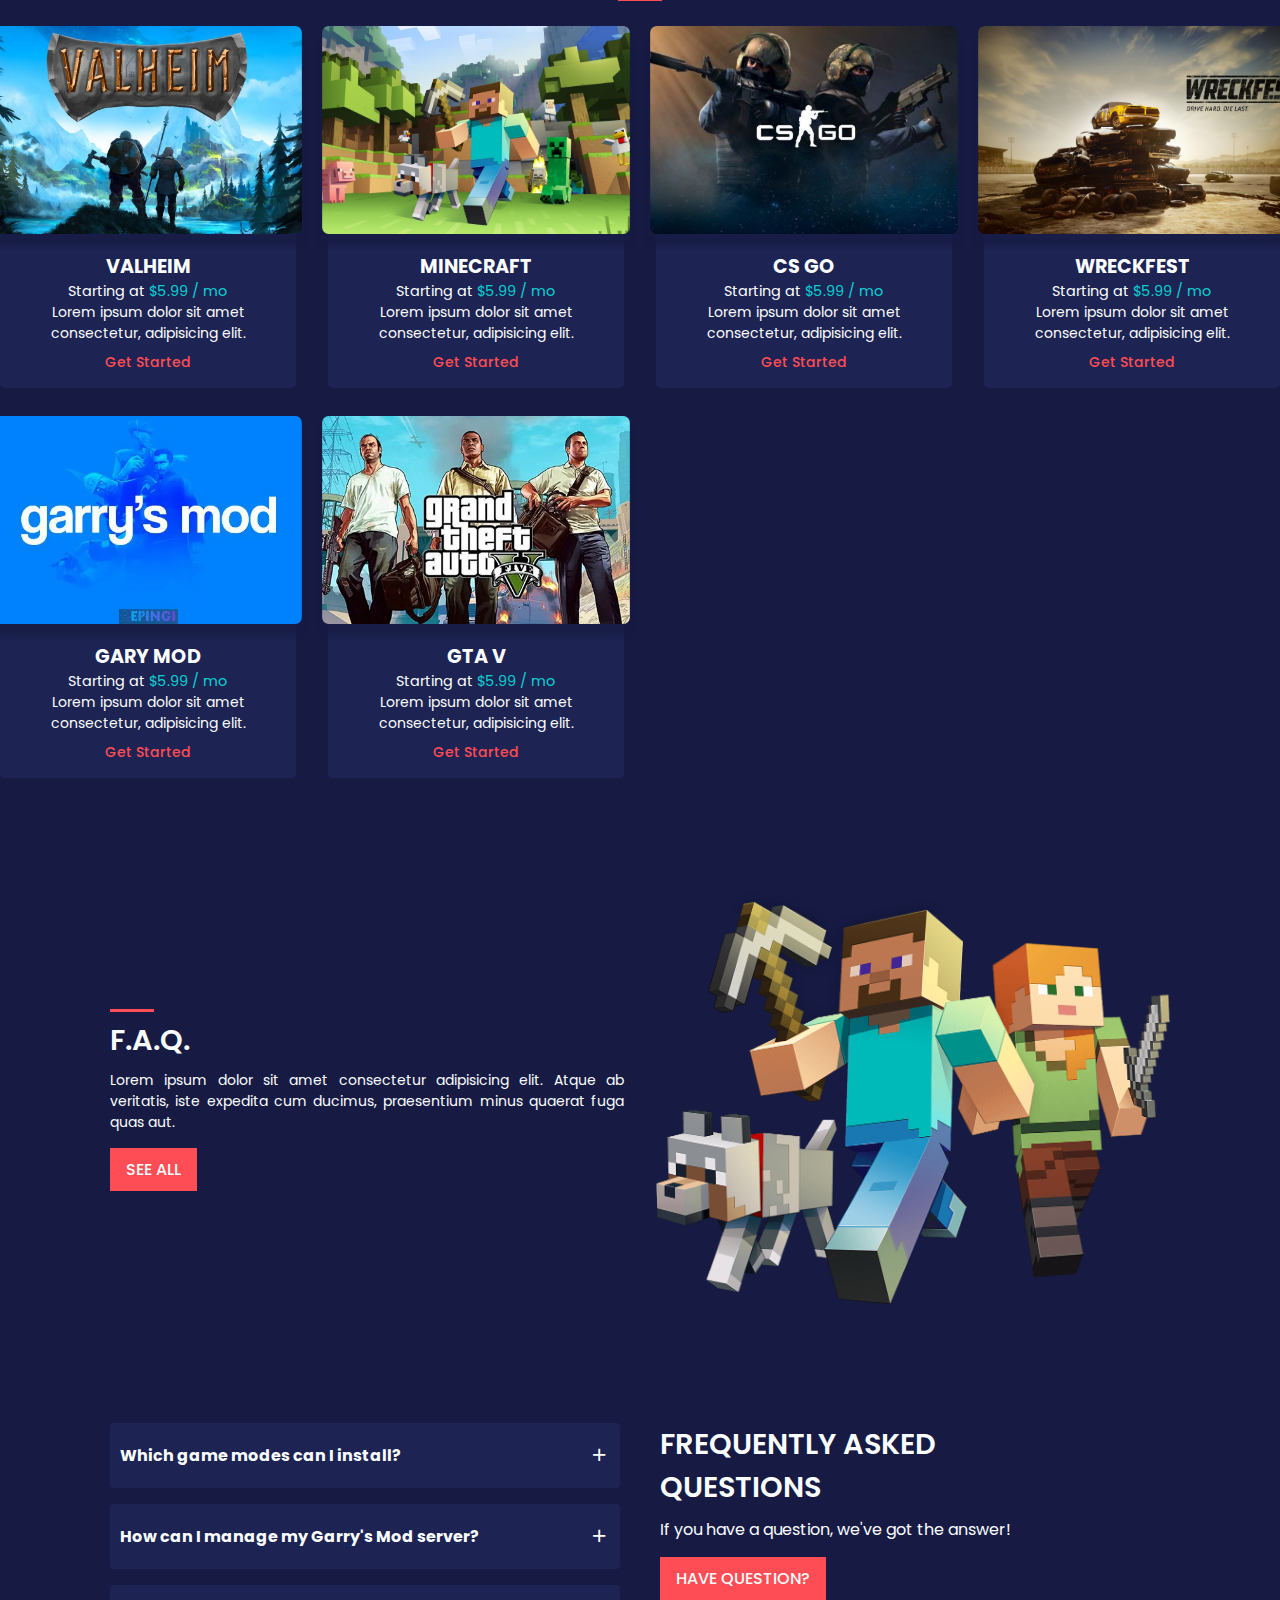
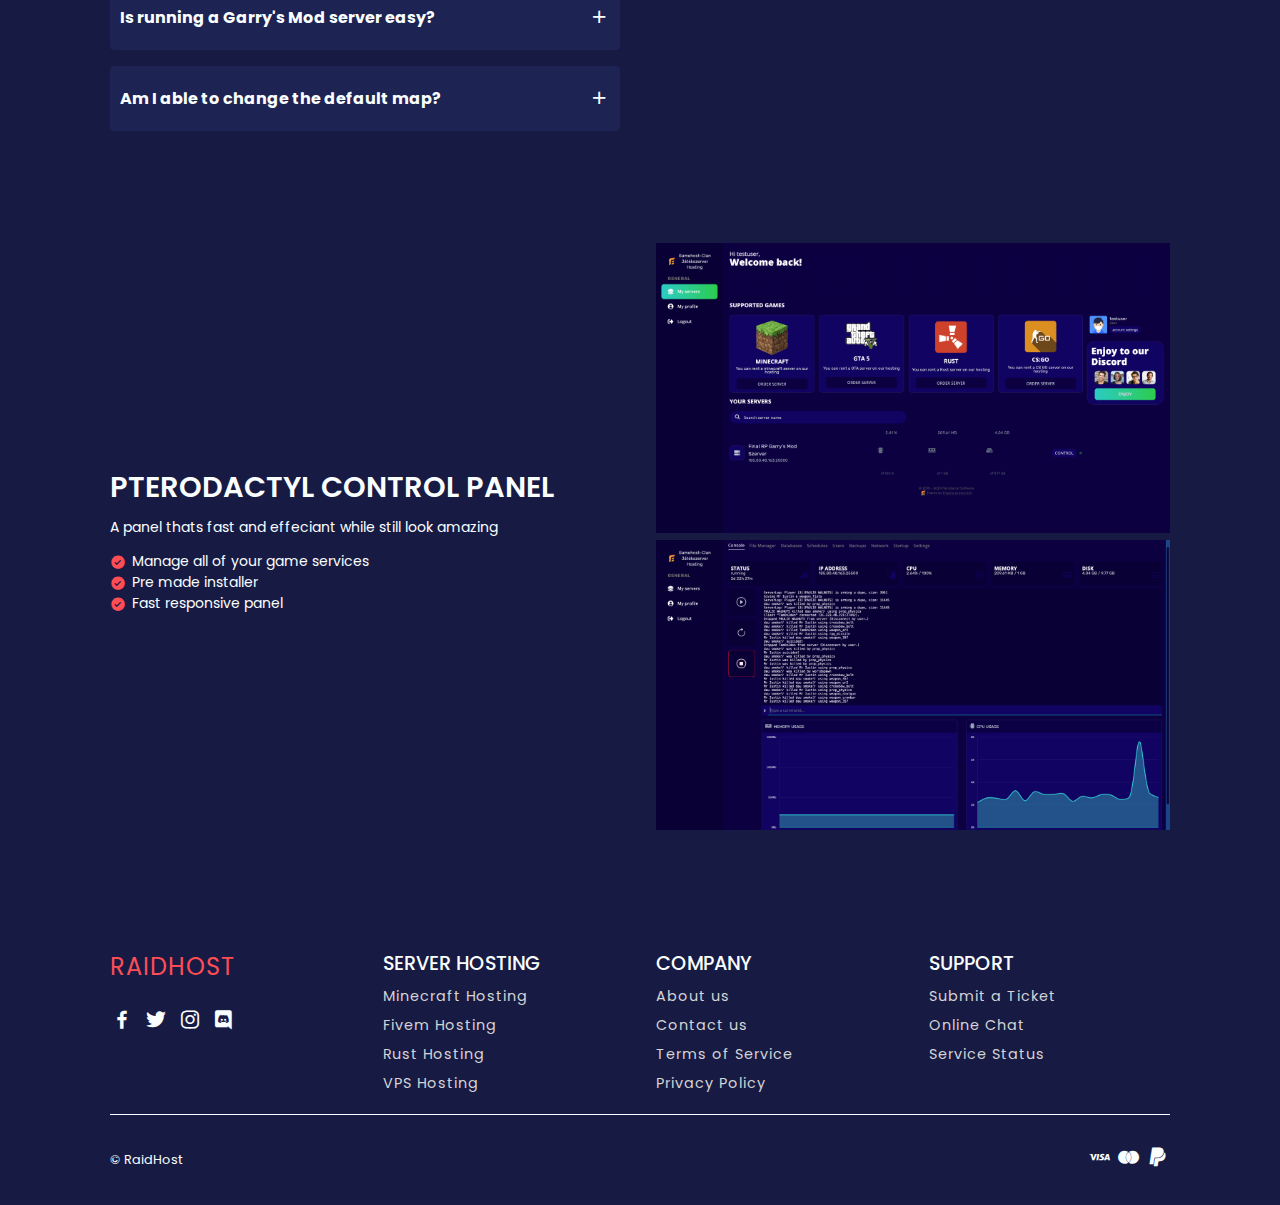
==== commit e503495b: "added prices section and made loader animation" ====
--- a/Game_Center_HTML5_CSS3/index.html
+++ b/Game_Center_HTML5_CSS3/index.html
@@ -22,11 +22,11 @@
              <a href="index.html" class="logo">Raid<span>Host</span></a>
              <!-- navbar -->
              <nav class="navbar">
-                <a href="#" class="nav-link">Home</a>
-                <a href="#" class="nav-link">Services</a>
-                <a href="#" class="nav-link">Game Hosting</a>
-                <a href="#" class="nav-link">Games</a>
-                <a href="#" class="nav-link">Prices</a>
+                <a href="#home" class="nav-link">Home</a>
+                <a href="#services" class="nav-link">Services</a>
+                <a href="#games" class="nav-link">Game Hosting</a>
+                <a href="loader.html" class="nav-link">Games</a>
+                <a href="prices.html" class="nav-link">Prices</a>
                 <button class="login-btn">
                     <span>Login</span>
                     <i class='bx bx-chevron-down' ></i>
--- a/Game_Center_HTML5_CSS3/css/style.css
+++ b/Game_Center_HTML5_CSS3/css/style.css
@@ -6,6 +6,7 @@
     padding: 0;
     box-sizing: border-box; /* kapsayicilarin boyutlarinin tasmasini engeller. */
     font-family: var(--poppins-font-family);
+    scroll-behavior: smooth;
 }
 
 /* * VARIABLES */
@@ -54,12 +55,17 @@
 
 /* ! HEADER */
 header {
-    position: fixed /* yukarida sabit kalmasini saglar */;
+    /* yukarida sabit kalmasini saglar */
+    position: fixed ;
     background: #1c2351;
     width: 100%;
-    z-index: 200;
     top: 0;
     left: 0;
+    background: linear-gradient(
+    rgba(23, 27, 68, 80%) 100%,
+    rgba(23, 24, 68, 80%));
+    z-index: 300;
+    
 }
 
 .nav {
@@ -148,7 +154,7 @@
 
 /* ! HOME */
 .home-wrapper {
-    min-height: 640px;
+    min-height: 820px;
     position: relative;
 }
 
@@ -158,6 +164,7 @@
     height: 100%;
     object-fit: cover;
     object-position: center;
+    margin-top: 10px;
     z-index: -1;
 }
 
@@ -167,7 +174,7 @@
     rgba(23, 27, 68, 80%) 50%,
     rgba(23, 24, 68, 14%));
     width: 100%;
-    height: 100%;
+    height: 830px;
     top: 0;
     left: 0;
     z-index: 100;
@@ -547,6 +554,159 @@
 }
 
 
+/* ! PRICES */
+.prices {
+    background-image: linear-gradient( 
+    rgba(23, 27, 68, 87%) 100%,
+    rgba(23, 24, 68, 87%)),
+    url(./../img/prices-home.jpg);
+    background-position: center;
+    background-repeat: no-repeat; /* tekrar etmeyi önler */
+    background-size: cover;
+    height: auto;
+    width: 100%;
+    margin-top: 77px;
+
+    display: grid;
+    place-items: center;
+}
+
+.prices-text {
+    padding-top: 5rem;
+    padding-bottom: 2rem;
+    text-align: center;
+}
+
+.prices-subtitle {
+    font-size: 1.2rem;
+    font-weight: 500;
+}
+
+.prices-title {
+    font-size: 3.5rem;
+    font-weight: 700;
+}
+
+.prices-description {
+    font-size: 1rem;
+    margin: auto;
+    margin-bottom: 1.5rem;
+    max-width: 800px;
+}
+
+.prices-container {
+    display: grid;
+    grid-template-columns: repeat(3, minmax(0, 1fr)); /* baslangic olarak kendisi ayarliyor */
+    gap: 2rem;
+    margin-top: 2rem !important;
+}
+
+.price-item {
+    background: var(--container-color);
+    display: flex;
+    flex-direction: column;
+    align-items: center;
+    text-align: center;
+    border-radius: 0.4rem;
+    margin-bottom: 5rem;
+    transition: 0.4s;
+    cursor: pointer;
+}
+
+.price-item:hover {
+    transform: translateY(-10px);
+}
+
+.price-box-img {
+    width: 100px;
+    display: block;
+    position: relative;
+    margin-top: -64px;
+    margin-left: auto;
+    margin-right: auto;
+}
+
+.card-top {
+    margin: 1rem;
+}
+
+.price-item-title {
+    font-size: 1.8rem;
+    font-weight: 600;
+}
+
+.card-top p {
+    font-size: 0.95rem;
+    color: #d4d4d4;
+}
+
+.price-heading {
+    width: 100%;
+    background-color: var(--main-color);
+    padding: 8px 0;
+}
+
+.price-heading h2 {
+    font-size: 1.4rem;
+    font-weight: 600;
+}
+
+.price-heading span {
+    font-size: 1rem;
+}
+
+.ram-title {
+    font-size: 1.4rem;
+    font-weight: 500;
+    margin: 0.8rem 0 1rem;
+}
+
+.ram-title span {
+    font-size: 1rem;
+    color: #d4d4d4;
+    font-weight: 500;
+
+}
+
+.plan-btn {
+    background: var(--main-color);
+    padding: 8px 24px;
+    color: var(--text-color);
+    white-space: nowr ap; /* textler icin kullaniliyor, alt satira inen kelime varsa yandan devam etmesini saglar */
+    margin-bottom: 1.5rem;
+    font-weight: 500;
+    transition: all 0.4s linear;
+}
+
+.plan-btn:hover {
+    background: var(--hover-color);
+}
+
+
+@keyframes spin {
+    0% {
+        transform: rotate(0deg);
+    }
+    100% {
+        transform: rotate(360deg);
+    }
+}
+
+
+
+
+
+
+
+
+
+
+
+
+
+
+
+
 
 
 
@@ -565,7 +725,7 @@
     }
     
     section {
-        padding: 3rem 0.5rem 2rem;
+        padding: 3rem 0 2rem;
     }
 
     .home-text {
@@ -575,10 +735,31 @@
     footer {
         grid-template-columns: repeat(2, 1fr);
     }
+
+    .prices-text {
+        padding-top: 2rem;
+        padding-bottom: 1rem;
+        text-align: center;
+    }
+
+    .prices-title {
+        font-size: 2.2rem;
+        font-weight: 700;
+    }
+
+    .prices-description {
+        font-size: 0.8rem;
+        margin-bottom: 2rem
+    }
+
 }
 
 @media (max-width: 850px) {
-
+    .prices-container {
+        display: grid;
+        grid-template-columns: repeat(2, minmax(0, 1fr)); /* baslangic olarak kendisi ayarliyor */
+        gap: 1.5rem;
+    }
 }
 
 @media (max-width: 792px) {
@@ -597,4 +778,11 @@
     footer {
         grid-template-columns: 1fr;
     }
+}
+
+@media (max-width: 550px) {
+    .prices-container {
+        grid-template-columns: 1fr; /* baslangic olarak kendisi ayarliyor */
+        gap: 1rem;
+    }
 }